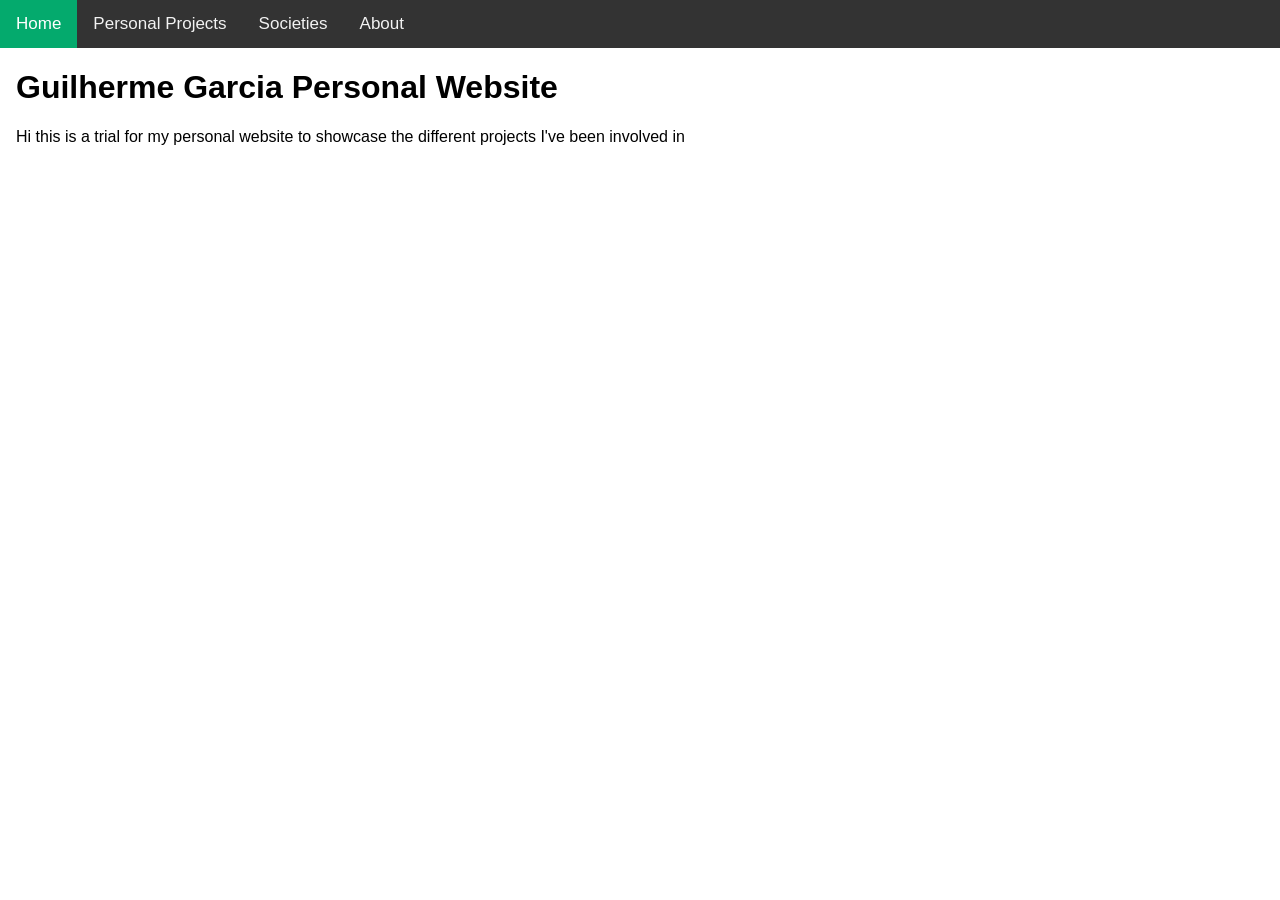
==== index.html @ a523cb7c "Update index.html" ====
<html>
<head>
<meta name="viewport" content="width=device-width, initial-scale=1">
<style>
body {
  margin: 0;
  font-family: Arial, Helvetica, sans-serif;
}

.topnav {
  overflow: hidden;
  background-color: #333;
}

.topnav a {
  float: left;
  color: #f2f2f2;
  text-align: center;
  padding: 14px 16px;
  text-decoration: none;
  font-size: 17px;
}

.topnav a:hover {
  background-color: #ddd;
  color: black;
}

.topnav a.active {
  background-color: #04AA6D;
  color: white;
}
</style>
</head>
<body>
  <div class="topnav">
  <a class="active" href="#home">Home</a>
  <a href="personal_projects.html">Personal Projects</a>
  <a href="#societies.html">Societies</a>
  <a href="#about">About</a>
  </div>

<div style="padding-left:16px">
  <h1>Guilherme Garcia Personal Website</h1>
  <p>Hi this is a trial for my personal website to showcase the different projects I've been involved in</p>

</div>
</body>

</html>
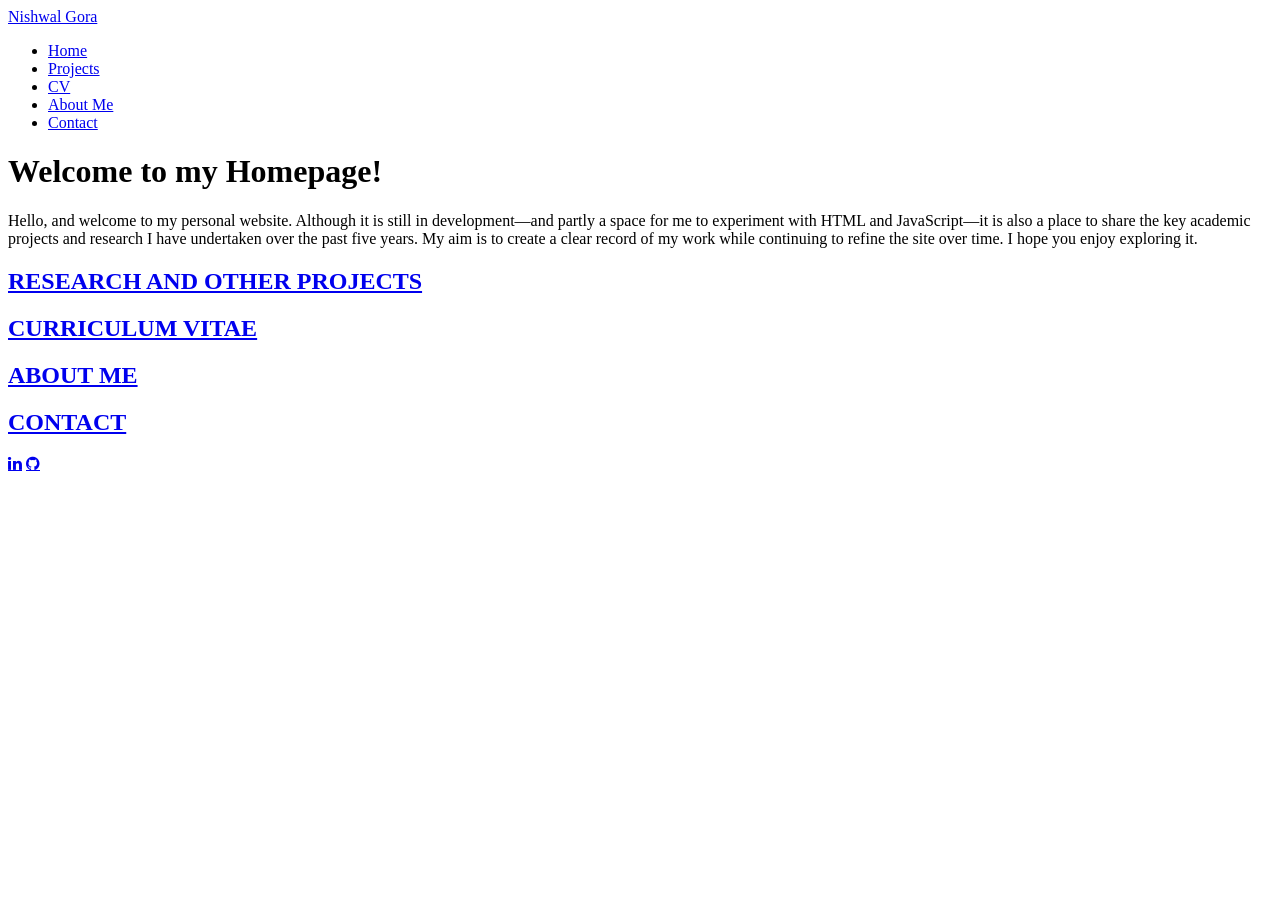
==== commit 113d9438: "tryint to updated website" ====
--- a/index.html
+++ b/index.html
@@ -1,4 +1,4 @@
-<html>
+<!-- <html>
 <head>
 <meta name="viewport" content="width=device-width, initial-scale=1">
 <style>
@@ -34,9 +34,9 @@
 </head>
 <body>
   <div class="topnav">
-  <a class="active" href="#home">Home</a>
+  <a class="active" href="index.html">Home</a>
   <a href="personal_projects.html">Personal Projects</a>
-  <a href="#societies.html">Societies</a>
+  <a href="societies.html">Societies</a>
   <a href="#about">About</a>
   </div>
 
@@ -47,4 +47,102 @@
 </div>
 </body>
 
-</html>
+</html> -->
+
+
+<!DOCTYPE html>
+<html lang="en">
+<head>
+  <meta charset="UTF-8" />
+  <meta name="viewport" content="width=device-width, initial-scale=1.0"/>
+  <title>Nishwal Gora – Homepage</title>
+  <link rel="stylesheet" href="stylesheets/index_style.css"/>
+  <link rel="stylesheet" href="https://cdnjs.cloudflare.com/ajax/libs/font-awesome/4.7.0/css/font-awesome.min.css"/>
+</head>
+
+<body>
+  <div id="scroll-progress"></div>
+
+  <!-- Slick header -->
+  <header class="site-header fade-in">
+    <div class="header-inner">
+      <a class="brand" href="./index.html">Nishwal Gora</a>
+      <nav class="site-nav" aria-label="Primary">
+        <ul class="nav-pill">
+          <li><a class="active" href="./index.html" aria-current="page">Home</a></li>
+          <li><a href="pages/projects.html">Projects</a></li>
+          <li><a href="pages/cv.html">CV</a></li>
+          <li><a href="pages/about.html">About Me</a></li>
+          <li><a href="pages/contact.html">Contact</a></li>
+        </ul>
+      </nav>
+    </div>
+  </header>
+
+  <!-- Optional page title under header -->
+  <h1 class="page-title fade-in">Welcome to my Homepage!</h1>
+
+  <section id="homeText" class="fade-in">
+    <p>
+      Hello, and welcome to my personal website. Although it is still in development—and partly a space for me to experiment with HTML and 
+      JavaScript—it is also a place to share the key academic projects and research I have undertaken over the past five years.  
+      My aim is to create a clear record of my work while continuing to refine the site over time. I hope you enjoy exploring it.
+    </p>
+  </section>
+
+  <section class="banner fade-in" id="projectsBanner">
+    <a href="pages/projects.html">
+      <h2>RESEARCH AND OTHER PROJECTS</h2>
+    </a>
+  </section>
+
+  <section class="banner fade-in" id="cvBanner">
+    <a href="pages/cv.html">
+      <h2>CURRICULUM VITAE</h2>
+    </a>
+  </section>
+
+  <section class="banner fade-in" id="aboutBanner">
+    <a href="pages/about.html">
+      <h2>ABOUT ME</h2>
+    </a>
+  </section>
+
+  <section class="banner fade-in" id="contactBanner">
+    <a href="pages/contact.html">
+      <h2>CONTACT</h2>
+    </a>
+  </section>
+
+  <footer>
+    <div class="social-links">
+      <a href="https://www.linkedin.com/in/nishwal-gora/" class="fa fa-linkedin" target="_blank" rel="noopener noreferrer"></a>
+      <a href="https://github.com/Nishwal-G" class="fa fa-github" target="_blank" rel="noopener noreferrer"></a>
+    </div>
+  </footer>
+
+  <script>
+  window.addEventListener("scroll", () => {
+    const scrollTop = document.documentElement.scrollTop || document.body.scrollTop;
+    const scrollHeight = document.documentElement.scrollHeight - document.documentElement.clientHeight;
+    const progress = (scrollTop / scrollHeight) * 100;
+    document.getElementById("scroll-progress").style.width = progress + "%";
+  });
+  </script>
+
+  <script>
+  document.addEventListener("DOMContentLoaded", () => {
+    const observer = new IntersectionObserver((entries, obs) => {
+      entries.forEach(entry => {
+        if (entry.isIntersecting) {
+          entry.target.classList.add("visible");
+          obs.unobserve(entry.target);
+        }
+      });
+    }, { threshold: 0.1 });
+
+    document.querySelectorAll('.fade-in').forEach(el => observer.observe(el));
+  });
+  </script>
+</body>
+</html>
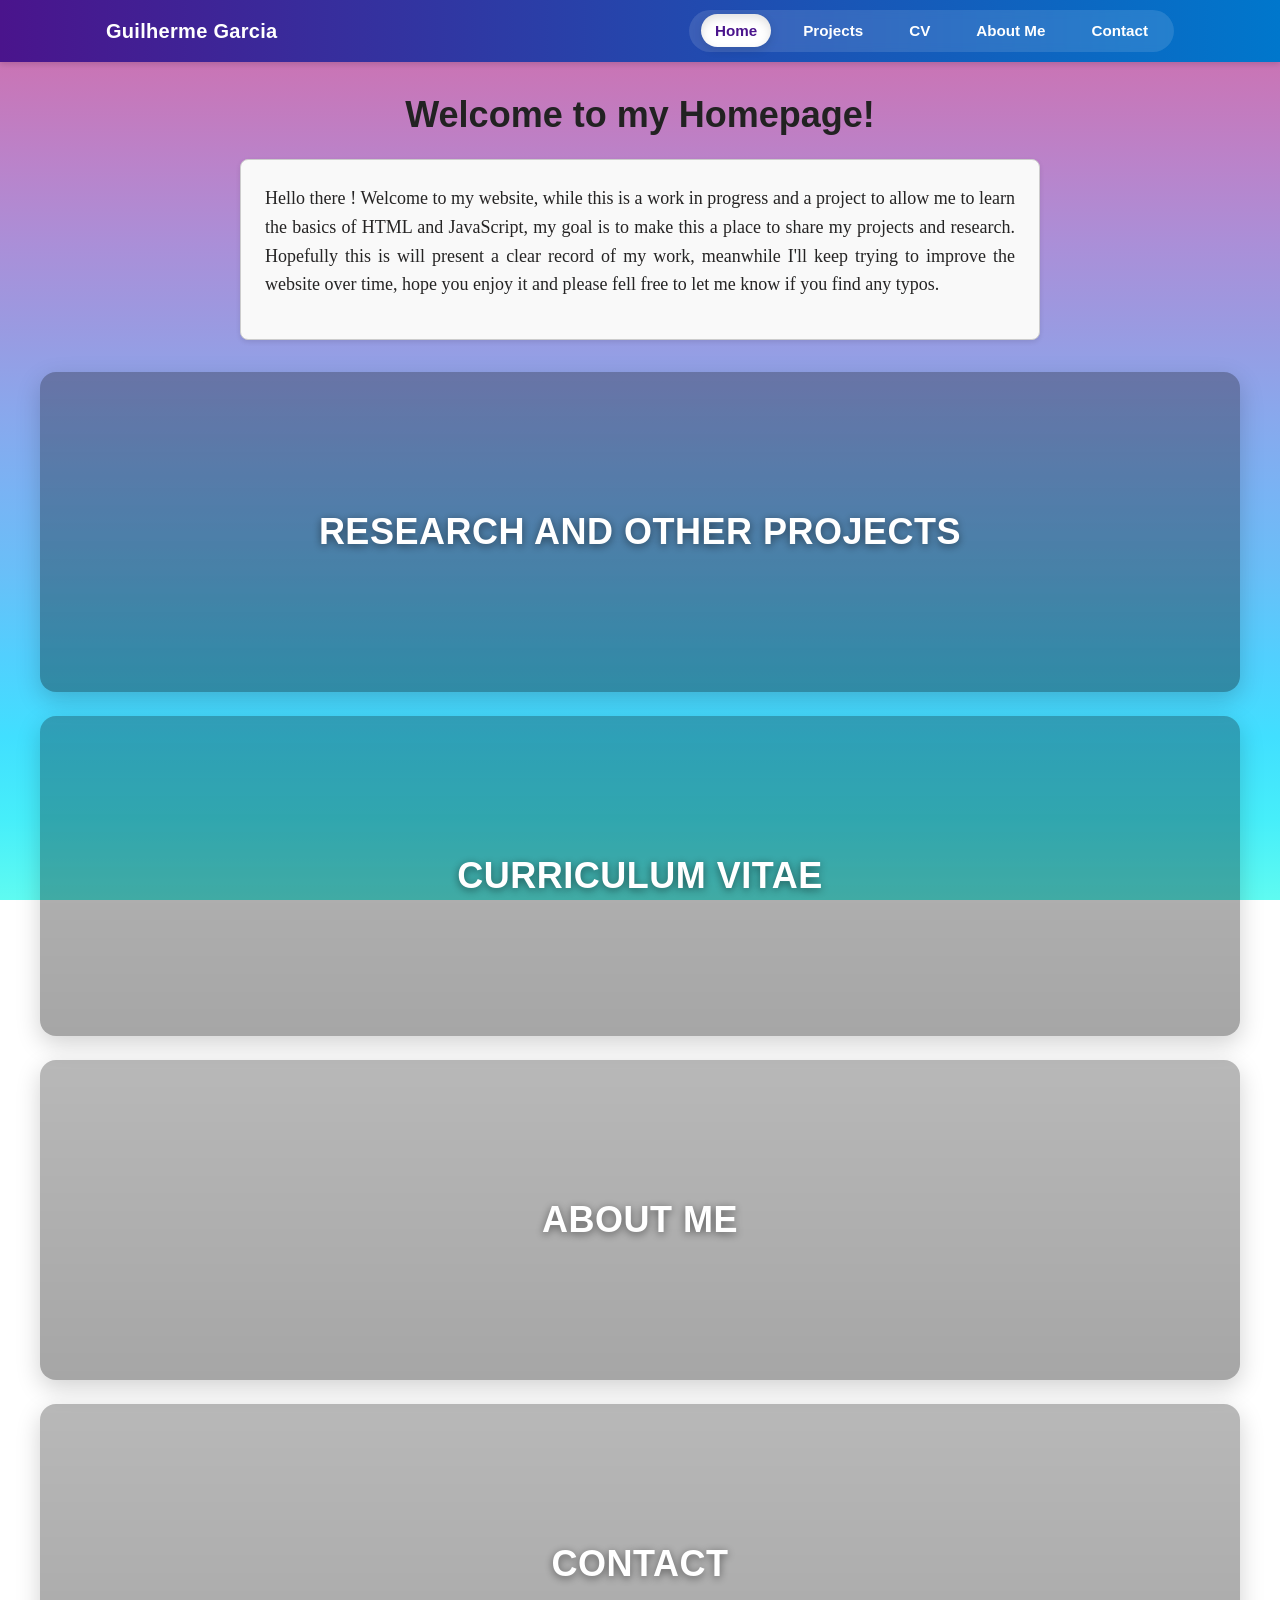
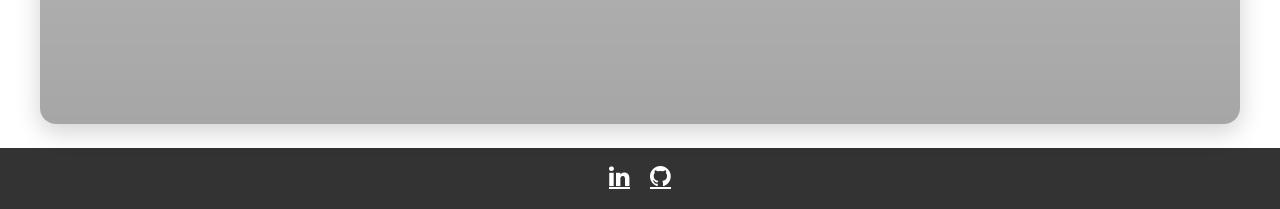
==== commit bc3adbb9: "test" ====
--- a/index.html
+++ b/index.html
@@ -55,7 +55,7 @@
 <head>
   <meta charset="UTF-8" />
   <meta name="viewport" content="width=device-width, initial-scale=1.0"/>
-  <title>Nishwal Gora – Homepage</title>
+  <title>Guilherme Garcia – Homepage</title>
   <link rel="stylesheet" href="stylesheets/index_style.css"/>
   <link rel="stylesheet" href="https://cdnjs.cloudflare.com/ajax/libs/font-awesome/4.7.0/css/font-awesome.min.css"/>
 </head>
@@ -66,7 +66,7 @@
   <!-- Slick header -->
   <header class="site-header fade-in">
     <div class="header-inner">
-      <a class="brand" href="./index.html">Nishwal Gora</a>
+      <a class="brand" href="./index.html">Guilherme Garcia</a>
       <nav class="site-nav" aria-label="Primary">
         <ul class="nav-pill">
           <li><a class="active" href="./index.html" aria-current="page">Home</a></li>
@@ -84,9 +84,8 @@
 
   <section id="homeText" class="fade-in">
     <p>
-      Hello, and welcome to my personal website. Although it is still in development—and partly a space for me to experiment with HTML and 
-      JavaScript—it is also a place to share the key academic projects and research I have undertaken over the past five years.  
-      My aim is to create a clear record of my work while continuing to refine the site over time. I hope you enjoy exploring it.
+      Hello there ! Welcome to my website, while this is a work in progress and a project to allow me to learn the basics of HTML and JavaScript, my goal is to make this a place to share my projects and research. 
+      Hopefully this is will present a clear record of my work, meanwhile I'll keep trying to improve the website over time, hope you enjoy it and please fell free to let me know if you find any typos. 
     </p>
   </section>
 
@@ -117,7 +116,7 @@
   <footer>
     <div class="social-links">
       <a href="https://www.linkedin.com/in/nishwal-gora/" class="fa fa-linkedin" target="_blank" rel="noopener noreferrer"></a>
-      <a href="https://github.com/Nishwal-G" class="fa fa-github" target="_blank" rel="noopener noreferrer"></a>
+      <a href="https://github.com/Garcia242" class="fa fa-github" target="_blank" rel="noopener noreferrer"></a>
     </div>
   </footer>
 
--- a/stylesheets/index_style.css
+++ b/stylesheets/index_style.css
@@ -0,0 +1,240 @@
+:root {
+  /* Design tokens */
+  --primary-color: #333;
+  --accent-color: #0077cc;
+  --bg-light: #f9f9f9;
+  --font-body: 'Palatino Linotype', 'Book Antiqua', Georgia, serif;
+  --font-heading: 'Open Sans', sans-serif;
+  --radius: 8px;
+  --spacing-xs: 8px;
+  --spacing-sm: 16px;
+  --spacing-md: 24px;
+  --spacing-lg: 32px;
+}
+
+/* ================= Global reset ================= */
+* { margin: 0; padding: 0; box-sizing: border-box; font-family: var(--font-body); }
+body {
+  color: #252424;
+  line-height: 1.6;
+  background: linear-gradient(to bottom, #d16ba5, #c777b9, #ba83ca, #aa8fd8, #9a9ae1, #8aa7ec, #79b3f4, #69bff8, #52cffe, #41dfff, #46eefa, #5ffbf1);
+  background-attachment: fixed;
+}
+
+/* Optional layout container */
+.container { max-width: 1100px; margin: 0 auto; padding: 0 var(--spacing-sm); }
+
+/* ================= Slick header (pill nav) ================= */
+.site-header {
+  background: linear-gradient(90deg, #4a148c, #0077cc);
+  padding: 10px 0;
+  box-shadow: 0 2px 6px rgba(0,0,0,0.15);
+}
+.header-inner {
+  max-width: 1100px;
+  margin: 0 auto;
+  padding: 0 16px;
+  display: flex;
+  align-items: center;
+  justify-content: space-between;
+  gap: 12px;
+}
+.brand {
+  font-family: var(--font-heading);
+  font-size: 1.25rem;
+  font-weight: 700;
+  color: #fff;
+  text-decoration: none;
+  letter-spacing: 0.3px;
+  transition: opacity 0.2s ease;
+}
+.brand:hover { opacity: 0.85; }
+
+.site-nav .nav-pill {
+  list-style: none;
+  display: flex;
+  align-items: center;
+  gap: clamp(8px, 2vw, 18px);
+  padding: 8px 12px;
+  margin: 0;
+  border-radius: 9999px;
+  background: rgba(255,255,255,0.12);
+  backdrop-filter: blur(4px);
+}
+.site-nav .nav-pill a {
+  color: #fff;
+  text-decoration: none;
+  font-family: var(--font-heading);
+  font-weight: 600;
+  font-size: 0.95rem;
+  padding: 8px 14px;
+  border-radius: 9999px;
+  transition: background 0.25s ease, color 0.25s ease, transform 0.15s ease;
+}
+.site-nav .nav-pill a:hover { background: rgba(255,255,255,0.22); transform: translateY(-1px); }
+.site-nav .nav-pill a:focus-visible { outline: 3px solid #fff; outline-offset: 2px; }
+.site-nav .nav-pill a.active {
+  background: #fff;
+  color: #4a148c;
+  box-shadow: 0 4px 10px rgba(0,0,0,0.12) inset, 0 3px 10px rgba(0,0,0,0.12);
+}
+
+/* Page title under header */
+.page-title {
+  text-align: center;
+  font-family: var(--font-heading);
+  font-size: clamp(1.8rem, 3.5vw, 2.25rem);
+  margin: var(--spacing-md) 0 var(--spacing-sm);
+  color: #222;
+}
+
+/* ================= Home Text ================= */
+#homeText {
+  background-color: var(--bg-light);
+  border: 1px solid #ccc;
+  border-radius: var(--radius);
+  box-shadow: 0 2px 5px rgba(0,0,0,0.1);
+  max-width: 800px;
+  margin: 0 auto var(--spacing-lg);
+  padding: var(--spacing-md);
+  text-align: justify;
+  font-size: 1.125em;
+}
+#homeText p { margin-bottom: var(--spacing-sm); }
+#homeText a {
+  color: var(--primary-color);
+  text-decoration: none;
+  position: relative;
+}
+#homeText a::after {
+  content: '';
+  position: absolute;
+  bottom: -2px; left: 0;
+  width: 100%; height: 2px;
+  background: var(--primary-color);
+  transform: scaleX(0);
+  transition: transform 0.3s ease;
+}
+#homeText a:hover::after,
+#homeText a:focus::after { transform: scaleX(1); }
+
+/* ================= Banners ================= */
+section.banner {
+  position: relative;
+  max-width: 1200px;                     /* centered card width */
+  margin: var(--spacing-md) auto;        /* space around each banner */
+  height: clamp(180px, 26vw, 320px);     /* responsive height */
+  border-radius: 16px;                   /* rounded corners */
+  overflow: hidden;
+  background: #000;                      /* fallback if image missing */
+  box-shadow: 0 8px 24px rgba(0,0,0,0.18);
+  transform: translateZ(0);
+  transition: transform 0.25s ease, box-shadow 0.25s ease, filter 0.25s ease;
+}
+
+/* dark overlay so white text always reads well */
+section.banner::before {
+  content: '';
+  position: absolute;
+  inset: 0;
+  background: linear-gradient(to bottom, rgba(0,0,0,0.28), rgba(0,0,0,0.35));
+  pointer-events: none;
+}
+
+section.banner:hover {
+  transform: translateY(-6px);
+  box-shadow: 0 16px 36px rgba(0,0,0,0.22);
+}
+
+section.banner a {
+  position: relative;
+  display: flex;
+  align-items: center;
+  justify-content: center;
+  width: 100%;
+  height: 100%;
+  text-decoration: none;
+}
+
+section.banner h2 {
+  font-family: var(--font-heading);
+  font-weight: 800;
+  letter-spacing: 0.5px;
+  font-size: clamp(1.25rem, 4vw, 2.25rem);
+  color: #fff;
+  margin: 0;
+  text-shadow: 0 2px 8px rgba(0,0,0,0.5);
+}
+
+/* Background images (leave these, just ensure file paths are right) */
+#projectsBanner { background: url('../assets/projectsHomeBanner.png') center / cover no-repeat; }
+#cvBanner       { background: url('../assets/cvHomeBanner.png') center / cover no-repeat; }
+#aboutBanner    { background: url('../assets/aboutHomeBanner.png') center / cover no-repeat; }
+#contactBanner  { background: url('../assets/contactHomeBanner.png') center / cover no-repeat; }
+
+/* No special color override needed now that we have an overlay */
+#contactBanner h2 { color: #fff; text-shadow: 0 2px 8px rgba(0,0,0,0.5); }
+
+/* Small screens */
+@media (max-width: 640px) {
+  section.banner { height: clamp(160px, 30vw, 240px); }
+}
+
+
+/* ================= Footer ================= */
+footer {
+  background-color: var(--primary-color);
+  color: #fff;
+  text-align: center;
+  padding: var(--spacing-sm) 0;
+}
+.social-links a {
+  color: #fff;
+  font-size: 1.5em;
+  margin: 0 var(--spacing-xs);
+  display: inline-block;
+  transition: transform 0.2s ease, opacity 0.2s ease;
+}
+.social-links a:hover,
+.social-links a:focus { transform: scale(1.1); opacity: 0.8; }
+
+/* ================= Responsive ================= */
+@media (max-width: 640px) {
+  .header-inner { flex-direction: column; gap: 10px; }
+  .site-nav .nav-pill { flex-wrap: wrap; justify-content: center; padding: 6px 10px; }
+  .site-nav .nav-pill a { padding: 8px 12px; }
+  section.banner { height: auto; padding: var(--spacing-md) 0; flex-direction: column; }
+}
+@media (prefers-reduced-motion: reduce) {
+  * { transition: none !important; animation: none !important; }
+}
+
+#scroll-progress {
+  position: fixed;
+  top: 0;
+  left: 0;
+  height: 5px;  /* thickness of the bar */
+  background: linear-gradient(90deg, #4a148c, #0077cc);
+  width: 0%;
+  z-index: 9999;
+  transition: width 0.15s ease-out;
+}
+
+/* ================= Fade in ================= */
+
+.fade-in {
+  opacity: 0;
+  transform: translateY(20px); /* slight slide up */
+  will-change: opacity, transform;
+  transition: opacity 0.6s ease-out, transform 0.6s ease-out;
+}
+
+.fade-in.visible {
+  opacity: 1;
+  transform: translateY(0);
+}
+
+
+
+
+
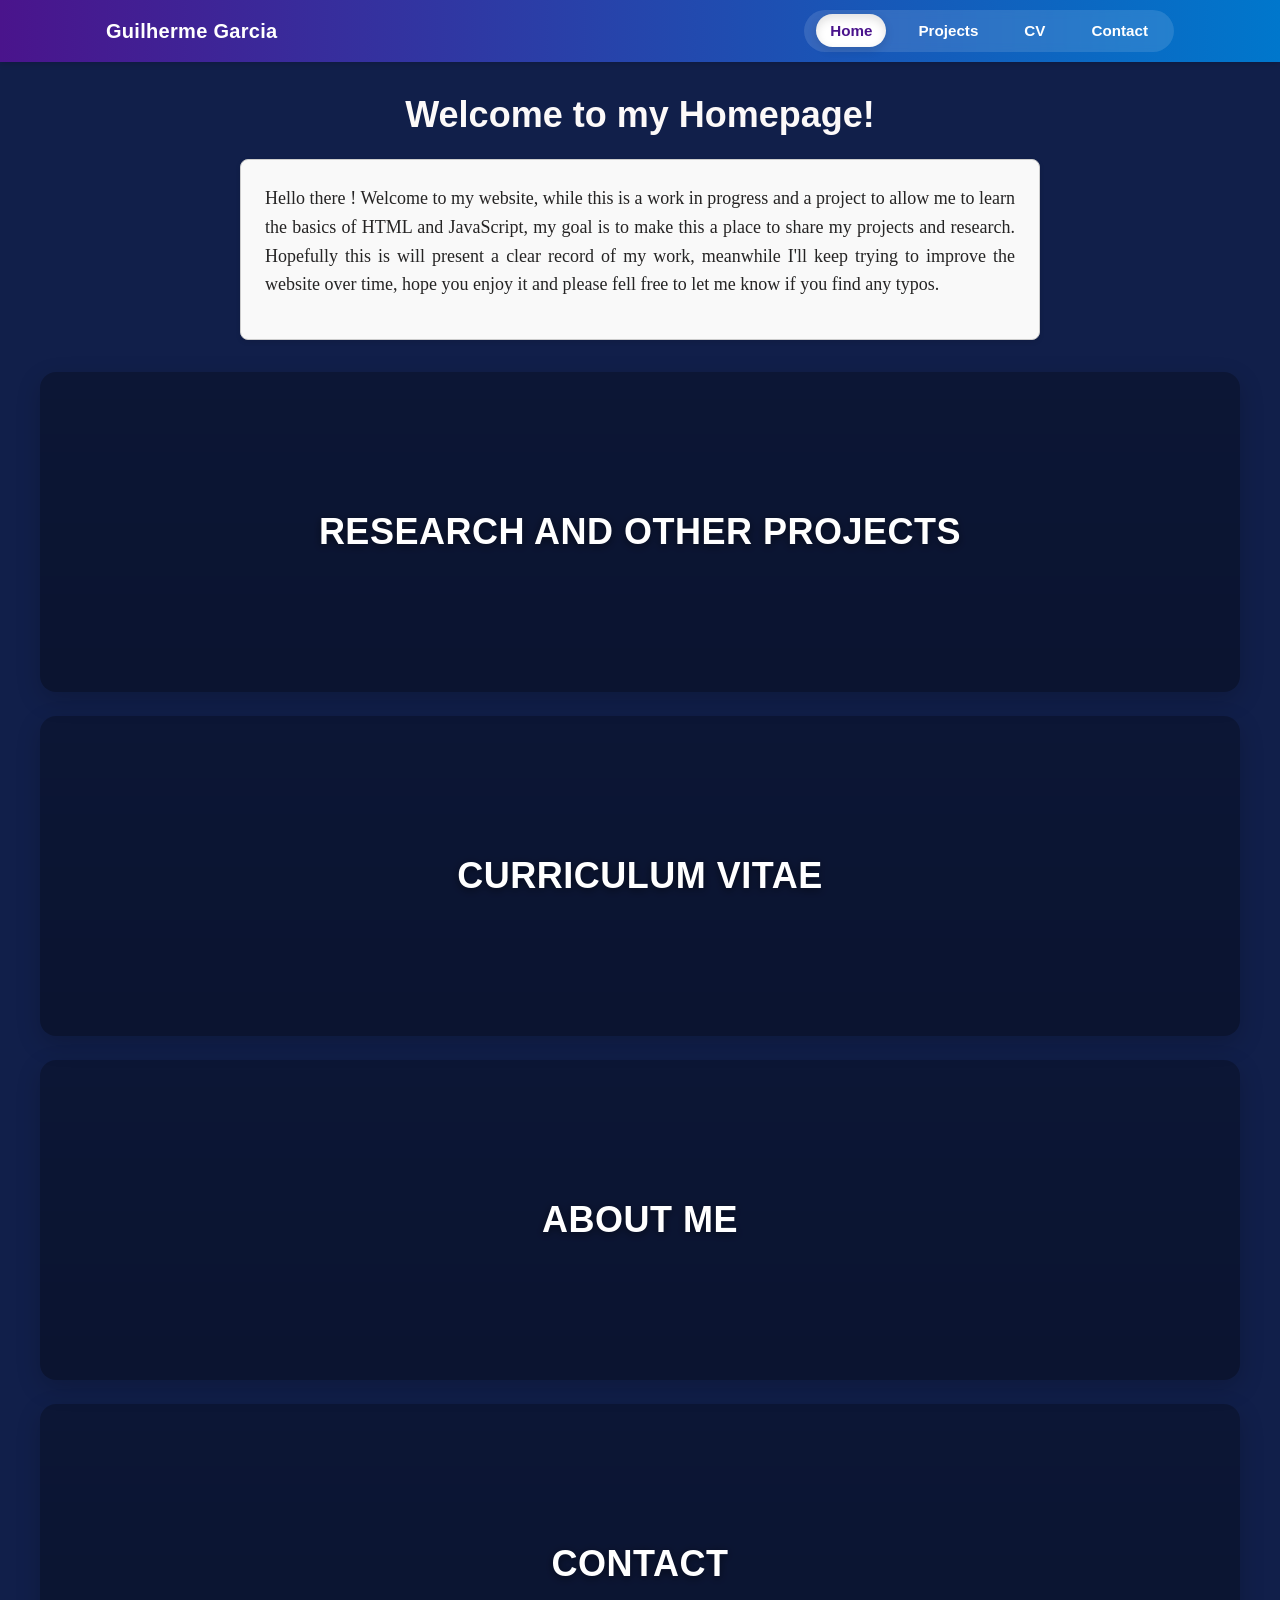
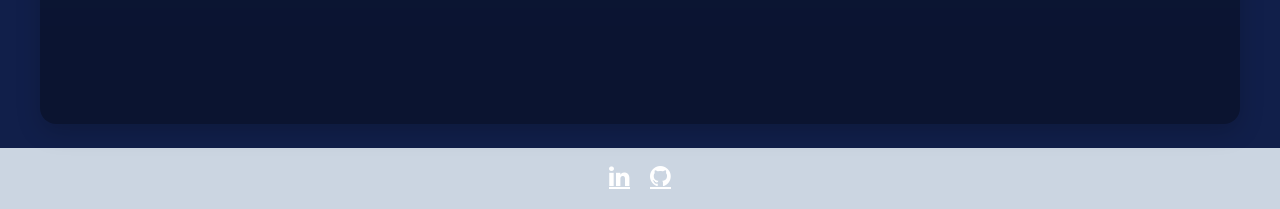
==== commit c7a199ae: "trying to add contacts page" ====
--- a/index.html
+++ b/index.html
@@ -72,7 +72,7 @@
           <li><a class="active" href="./index.html" aria-current="page">Home</a></li>
           <li><a href="pages/projects.html">Projects</a></li>
           <li><a href="pages/cv.html">CV</a></li>
-          <li><a href="pages/about.html">About Me</a></li>
+          <!-- <li><a href="pages/about.html">About Me</a></li> -->
           <li><a href="pages/contact.html">Contact</a></li>
         </ul>
       </nav>
--- a/stylesheets/index_style.css
+++ b/stylesheets/index_style.css
@@ -1,7 +1,7 @@
 :root {
   /* Design tokens */
-  --primary-color: #333;
-  --accent-color: #0077cc;
+  --primary-color: #cbd5e1;
+  --accent-color:#3b82f6;
   --bg-light: #f9f9f9;
   --font-body: 'Palatino Linotype', 'Book Antiqua', Georgia, serif;
   --font-heading: 'Open Sans', sans-serif;
@@ -17,7 +17,8 @@
 body {
   color: #252424;
   line-height: 1.6;
-  background: linear-gradient(to bottom, #d16ba5, #c777b9, #ba83ca, #aa8fd8, #9a9ae1, #8aa7ec, #79b3f4, #69bff8, #52cffe, #41dfff, #46eefa, #5ffbf1);
+  background: #111f4a; 
+  /* background: linear-gradient(to bottom, #d16ba5, #c777b9, #ba83ca, #aa8fd8, #9a9ae1, #8aa7ec, #79b3f4, #69bff8, #52cffe, #41dfff, #46eefa, #5ffbf1); */
   background-attachment: fixed;
 }
 
@@ -85,7 +86,7 @@
   font-family: var(--font-heading);
   font-size: clamp(1.8rem, 3.5vw, 2.25rem);
   margin: var(--spacing-md) 0 var(--spacing-sm);
-  color: #222;
+  color: #fcf9f9;
 }
 
 /* ================= Home Text ================= */
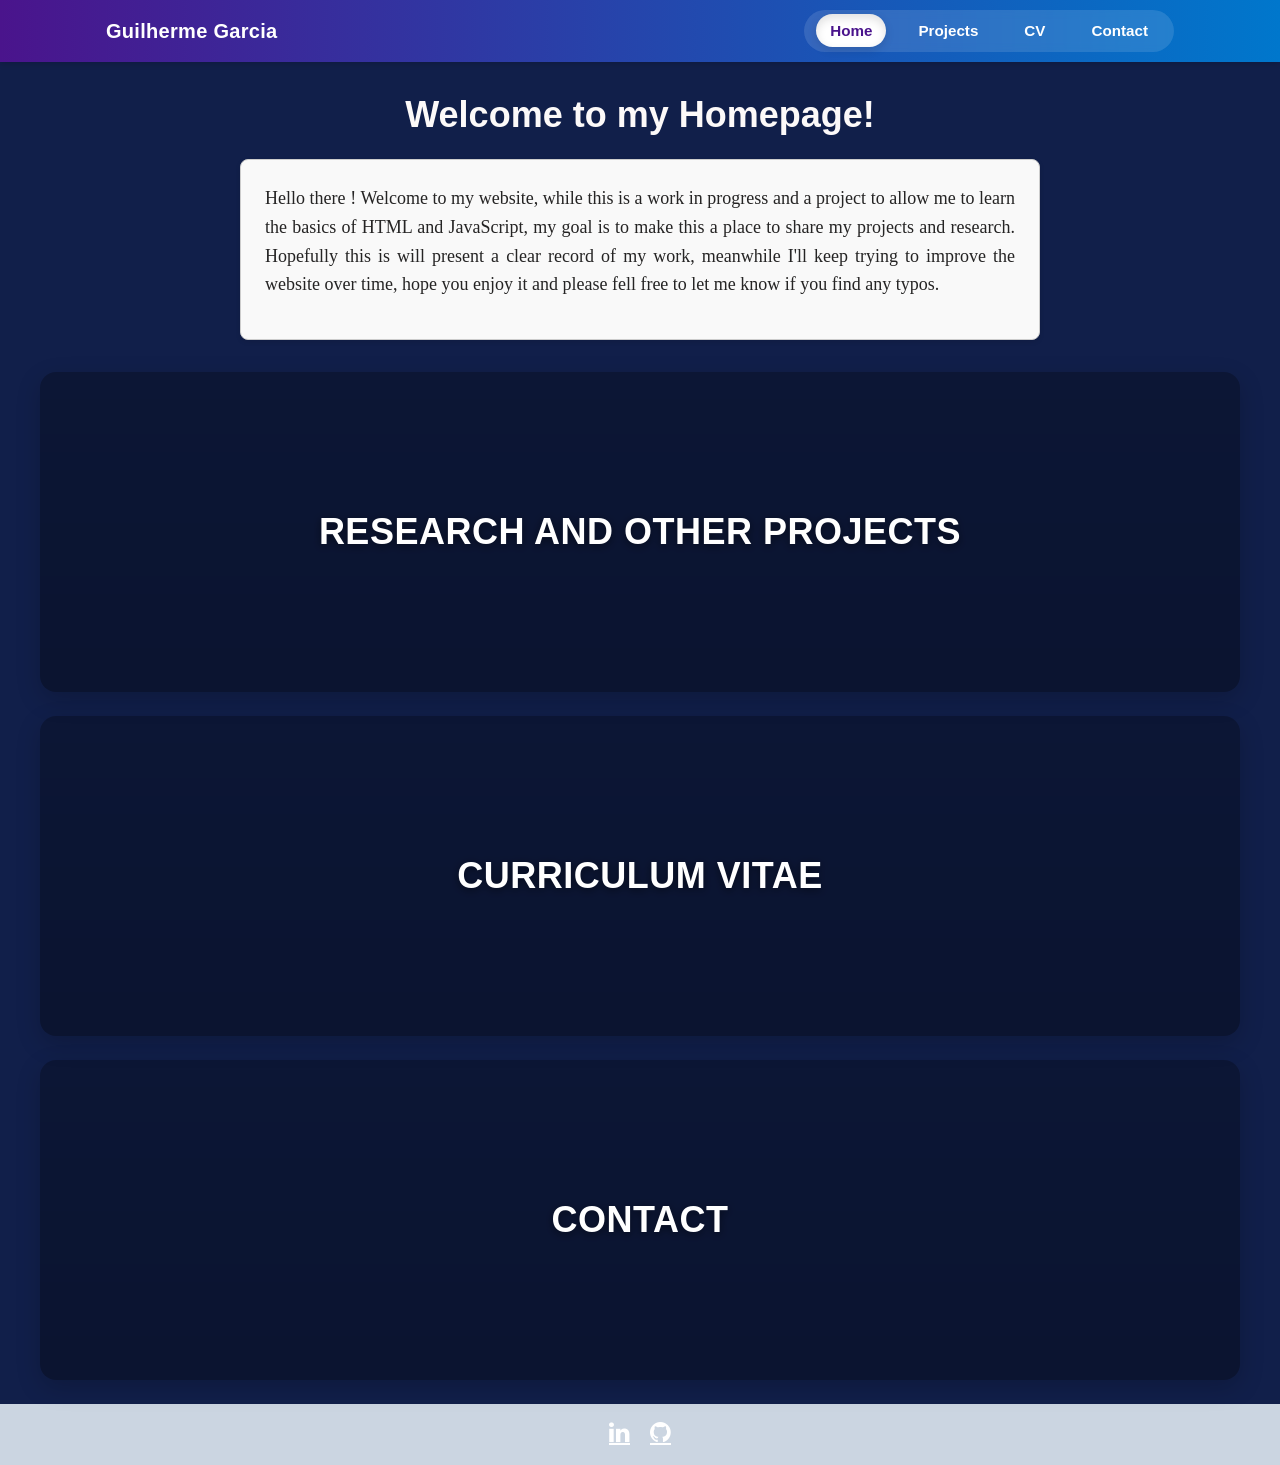
==== commit 9df3ec3b: "remove the about me page for now" ====
--- a/index.html
+++ b/index.html
@@ -101,11 +101,11 @@
     </a>
   </section>
 
-  <section class="banner fade-in" id="aboutBanner">
+  <!-- <section class="banner fade-in" id="aboutBanner">
     <a href="pages/about.html">
       <h2>ABOUT ME</h2>
     </a>
-  </section>
+  </section> -->
 
   <section class="banner fade-in" id="contactBanner">
     <a href="pages/contact.html">
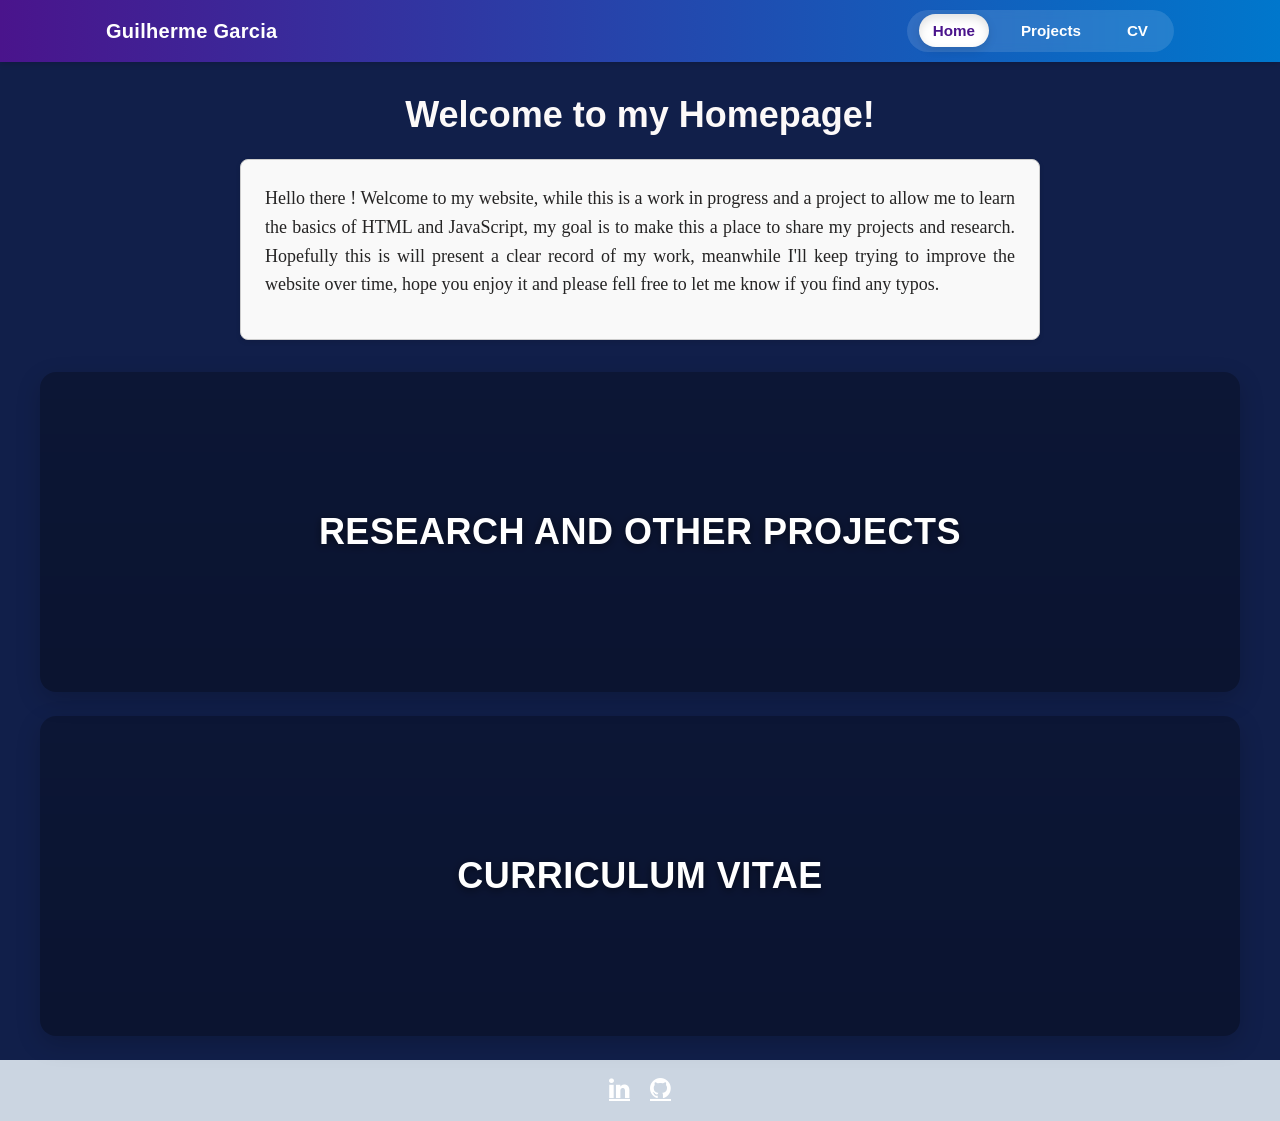
==== commit b1589617: "update" ====
--- a/index.html
+++ b/index.html
@@ -73,7 +73,7 @@
           <li><a href="pages/projects.html">Projects</a></li>
           <li><a href="pages/cv.html">CV</a></li>
           <!-- <li><a href="pages/about.html">About Me</a></li> -->
-          <li><a href="pages/contact.html">Contact</a></li>
+          <!-- <li><a href="pages/contact.html">Contact</a></li> -->
         </ul>
       </nav>
     </div>
@@ -107,11 +107,11 @@
     </a>
   </section> -->
 
-  <section class="banner fade-in" id="contactBanner">
+  <!-- <section class="banner fade-in" id="contactBanner">
     <a href="pages/contact.html">
       <h2>CONTACT</h2>
     </a>
-  </section>
+  </section> -->
 
   <footer>
     <div class="social-links">
